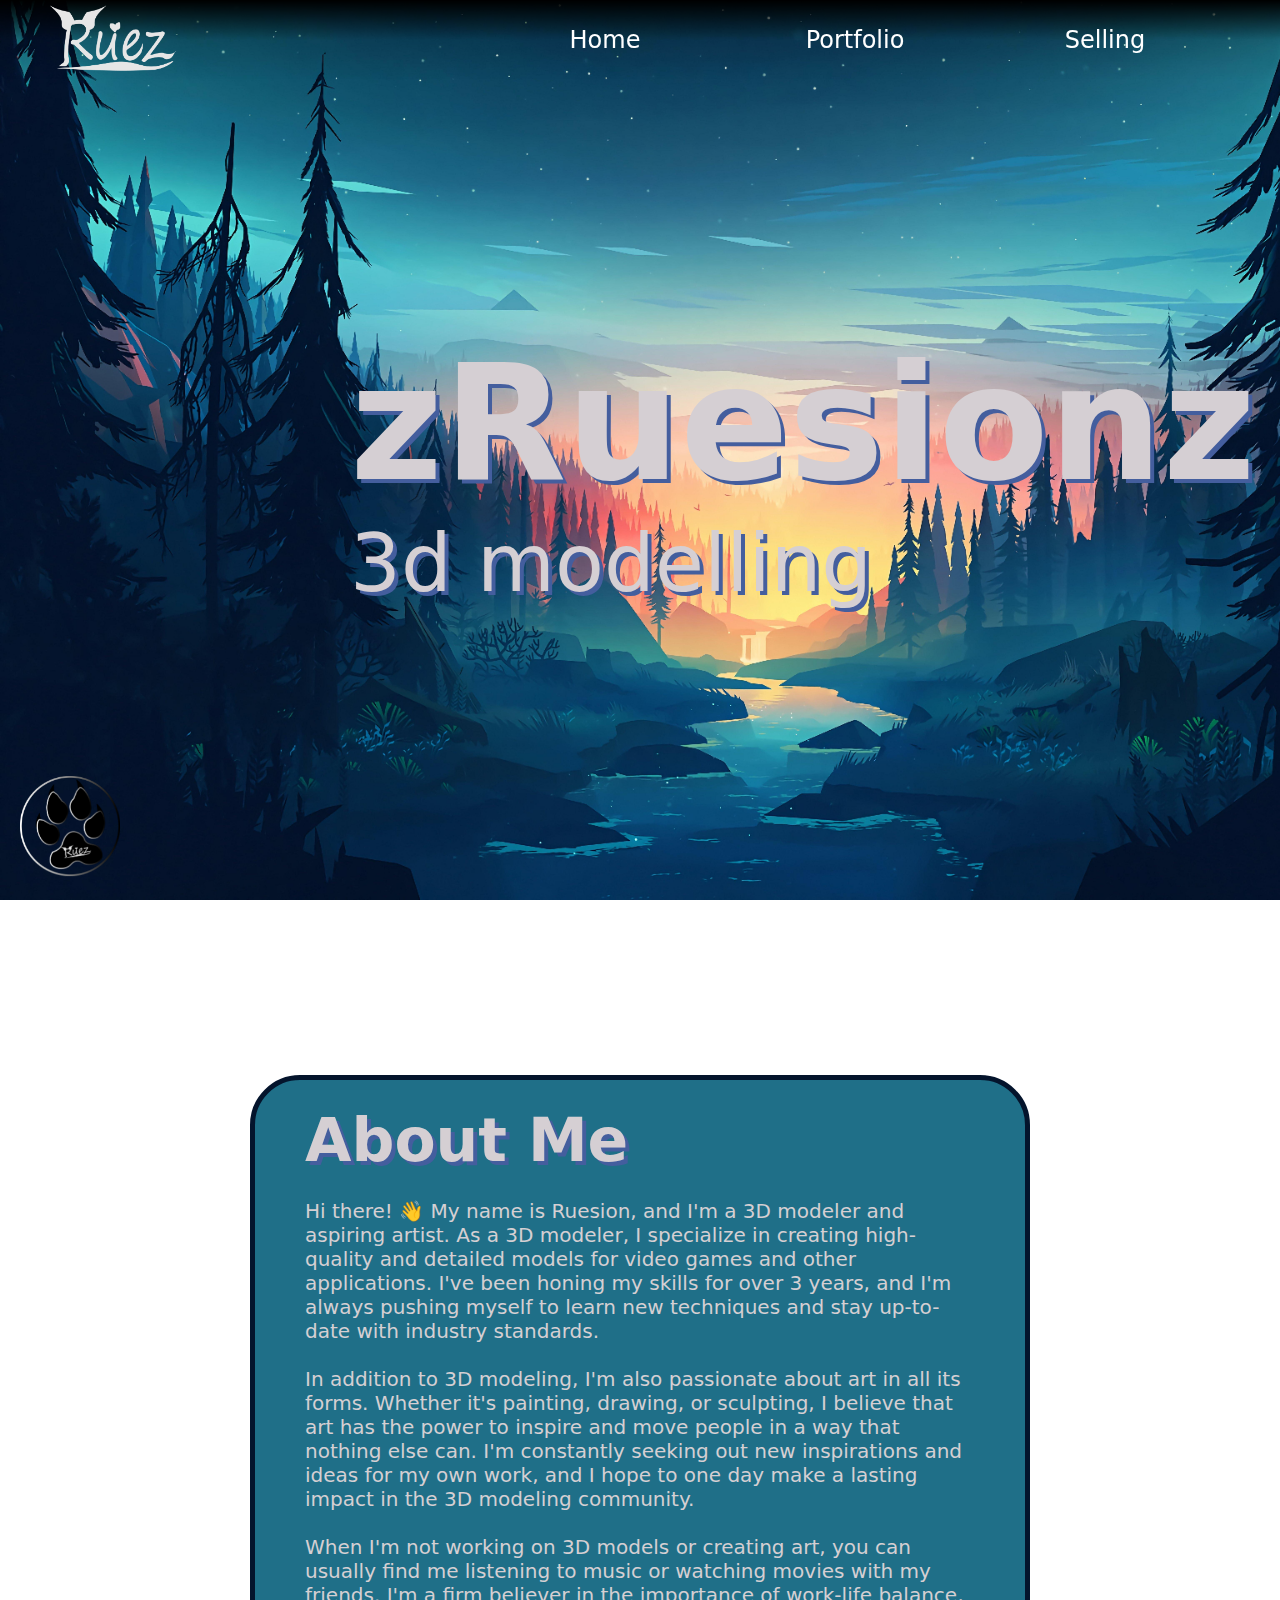
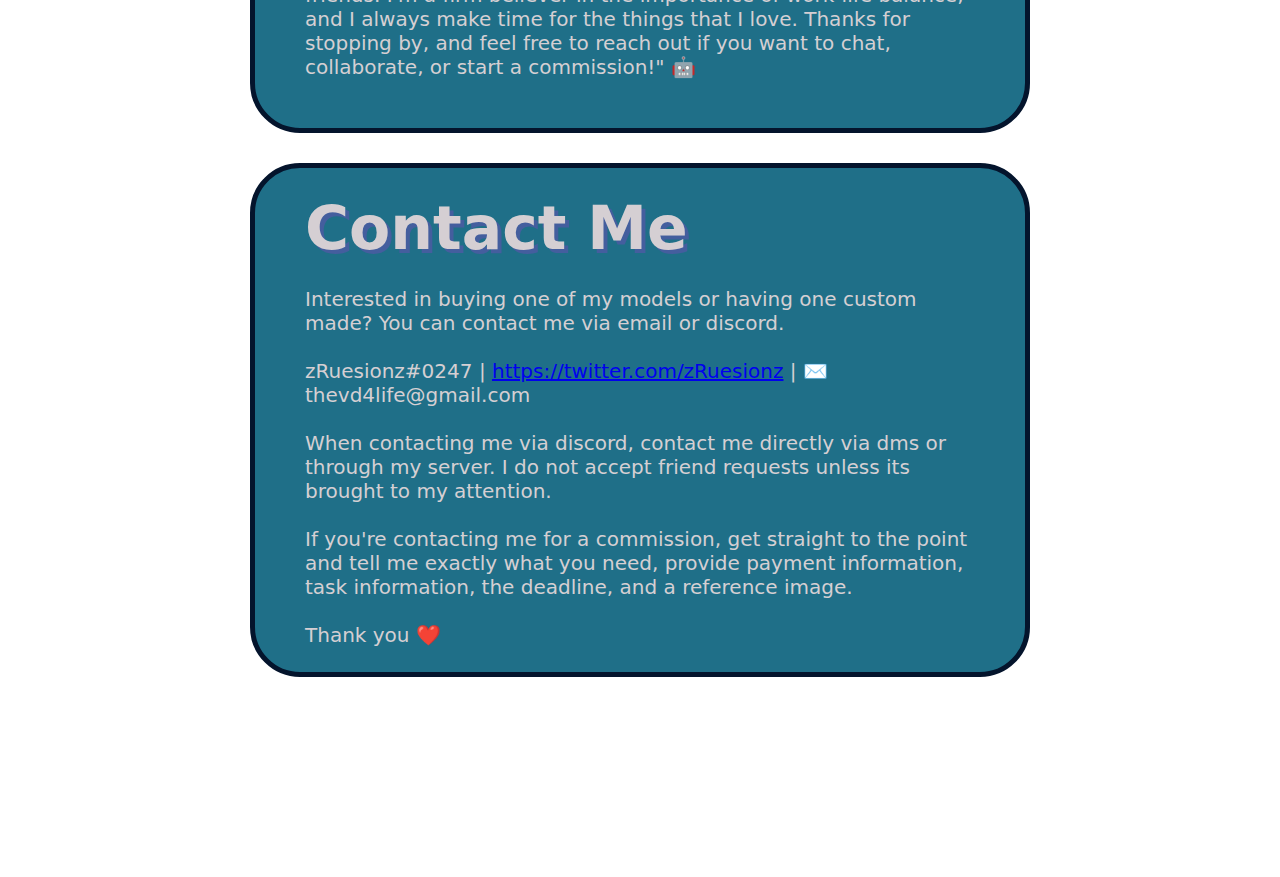
==== index.html @ 4e4c5685 "FIX ED IT" ====
<!DOCTYPE html>
<html lang="en">
<head>
    <meta charset="UTF-8">
    <meta http-equiv="X-UA-Compatible" content="IE=edge">
    <meta name="viewport" content="width=device-width, initial-scale=1.0">
    <title>Ruez Website</title>
    <link rel="stylesheet" href="styles.css">

</head>
<body>
    <nav class="navbar">
        <div class="navbar__container">
            <a href="/" id="navbar__logo"><img src="images/Ruez.png"></a>
            <ul class="navbar__menu">
                <li class="navbar__item">
                    <a href="/" class="navbar__links">
                        Home
                    </a>
                </li>
                <li class="navbar__item">
                    <a href="/portfolio.html" class="navbar__links">
                        Portfolio
                    </a>
                </li>
                <li class="navbar__item">
                    <a href="/forsale.html" class="navbar__links">
                        Selling
                    </a>
                </li>
            </ul>
        </div>
    </nav>
    <div class="image-container">
        <img src="images/RuezLogo.png" alt="Small Image">
    </div>

    <div class="nameTitle">
        <h1>
            zRuesionz
        </h1>
        <p>
            3d modelling
        </p>
    </div>
    <div class="button-down">
        <img src="images/down-arrow.svg" alt="" srcset="">
    </div>
    <div class="aboutMe">
        <p>
            <h2>About Me</h2><br>
            Hi there! 👋 My name is Ruesion, and I'm a 3D modeler and aspiring artist. As a 3D modeler, I specialize in creating high-quality and detailed models for video games and other applications. I've been honing my skills for over 3 years, and I'm always pushing myself to learn new techniques and stay up-to-date with industry standards.<br><br>
            
            In addition to 3D modeling, I'm also passionate about art in all its forms. Whether it's painting, drawing, or sculpting, I believe that art has the power to inspire and move people in a way that nothing else can. I'm constantly seeking out new inspirations and ideas for my own work, and I hope to one day make a lasting impact in the 3D modeling community.<br><br>
    
            When I'm not working on 3D models or creating art, you can usually find me listening to music or watching movies with my friends. I'm a firm believer in the importance of work-life balance, and I always make time for the things that I love. Thanks for stopping by, and feel free to reach out if you want to chat, collaborate, or start a commission!" 🤖<br><br>
        </p>
    </div>


    <div class="contactMe">
        <p>
            <h2>Contact Me</h2><br>
            Interested in buying one of my models or having one custom made? You can contact me via email or discord. 
            <br><br>
            zRuesionz#0247 
            |
            <a href="https://twitter.com/zRuesionz">https://twitter.com/zRuesionz</a>
            |
            ✉️thevd4life@gmail.com
            <br><br>
            When contacting me via discord, contact me directly via dms or through my server. 
            I do not accept friend requests unless its brought to my attention. <br><br>
            If you're contacting me for a commission, get straight to the point and tell me exactly what you need,
            provide payment information, task information, the deadline, and a reference image. <br><br>
            
            Thank you ❤️
        </p>
    </div>
    

</body>
</html>
---- styles.css ----
* {
    box-sizing: border-box;
    margin: 0;
    padding: 0;
    font-family: ;
    font-family:system-ui, -apple-system, BlinkMacSystemFont, 'Segoe UI', Roboto, Oxygen, Ubuntu, Cantarell, 'Open Sans', 'Helvetica Neue', sans-serif;
    
}

body{
    background-image: url("images/Background-Trees3.jpg");
    background-attachment: fixed;
    background-size: cover;
}

h2 {
    font-size: 60px;
    color: #d5cfd3;
    text-shadow: 4px 4px #445e9e;
}

.nameTitle {
    padding-top: 250px;
    padding-right: 100px;
    padding-left: 350px;
    font-size: 80px;
    text-align: left;
    color: #d5cfd3;
    text-shadow: 4px 4px #445e9e;
}

.aboutMe {
    font-size: 20px;
    text-align: left;
    color: #d5cfd3;

    background-color: #1F6F88;
    border: 5px solid #04142C;
    border-radius: 50px;

    padding-left: 50px;
    margin-left: 250px;

    padding-top: 25px;
    margin-top: px;

    padding-right: 50px;
    margin-right: 250px;

    padding-bottom: 25px;

}

.contactMe {
    padding-top: 30px;
    padding-right: 100px;
    padding-left: 350px;
    font-size: 20px;
    text-align: left;
    color: #d5cfd3;
    margin-bottom: 200px;

    background-color: #1F6F88;
    border: 5px solid #04142C;
    border-radius: 50px;

    padding-left: 50px;
    margin-left: 250px;

    padding-top: 25px;
    margin-top: 30px;

    padding-right: 50px;
    margin-right: 250px;

    padding-bottom: 25px;
}

.navbar {
    background-image: linear-gradient(to bottom, rgba(0,0,0,1), rgba(0,0,0,0.1), rgba(0,0,0,0));
    height: 80px;
    display: flex;
    justify-content: center;
    align-items: center;
    font-size: x-large;
    position: sticky;
    top: 0;
    z-index: 999;
}

.navbar__container {
    display: flex;
    justify-content: space-between;
    height: 80px;
    z-index: 1;
    width: 100%;
    max-width: 1300px;
    margin: 0 auto;
    padding: 0 50px;
}

#navbar__logo {
    scale: 7%;
    height: 12px;
    width: 0px;
}

.navbar__menu {
    display: flex;
    align-items: center;
    list-style: none;
    text-align: center;
}

.navbar__item {
    height: 80px;
    width: 250px;
    justify-content: center;
}


.navbar__item:hover {
    background:#596fa6;
    transition: all 0.5s ease;
}

.navbar__links {
    color: #ffffff;
    display: flex;
    align-items: center;
    justify-content: center;
    text-decoration: none;
    padding: 0 1rem;
    height: 100%;
}





.portfolio-grid-container {
    display: grid;
    grid-template-columns: repeat(2, 1fr);
    grid-gap: 20px;
    max-width: 1400px;
    margin: auto;
    padding-top: 50px;
}

.portfolio-grid-item img {
    width: 100%;
    height: auto;
    display: block;
    margin: 0 auto;
    border: 2px solid black;
    transition: transform 0.3s ease-in-out;

}

.portfolio-grid-item:hover img {
    transform: scale(1.1);
}






.sale-grid-container {
    display: grid;
    grid-template-columns: repeat(2, 1fr);
    grid-gap: 20px;
    max-width: 1400px;
    margin: auto;
    padding-top: 50px;
}

.sale-grid-item {
    position: relative;
    color: white;
}

.sale-grid-item img {
    width: 100%;
    height: auto;
    display: block;
    margin: 0 auto;
    border: 2px solid black;
}

.price-txt {
    color: white;
    font-size: 40px;
    position: absolute;
    padding-left: 10px;
    text-align: left;
}

.price-txt-overlay {
    position: absolute;
    top: 0;
    bottom: 0;
    left: 0;
    right: 0;
    height: 100%;
    width: 100%;
    opacity: 0;
    transition: .3s ease;

    font-size: 100px;
    text-shadow: 2px 2px #000000;
}

.sale-grid-item:hover .price-txt-overlay {
    opacity: 1;
}

.sale-hover-guide-txt {
    font-size: 100px;
    text-align: center;
    color: #d5cfd3;

    padding-left: 50px;
    margin-left: 250px;

    padding-top: 25px;
    margin-top: px;

    padding-right: 50px;
    margin-right: 250px;

    padding-bottom: 25px;

}




/* The mini logo in the corner */
.image-container {
    position: fixed;
    bottom: 20px;
    left: 20px;
    z-index: 99;
}
  
.image-container img {
    width: 100px; 
    height: auto;

}




.button-down {
    position: relative;
    padding: 5px;
    padding-top: 400px;
    margin: 30px auto;
    height: 50px;
    width: 50px;
    border-radius: 50%;
    transition: all 0.2s linear;
    scale: 10%;
}

.button-down:hover {
    transform: translate3d(0, 250px, 0);
}
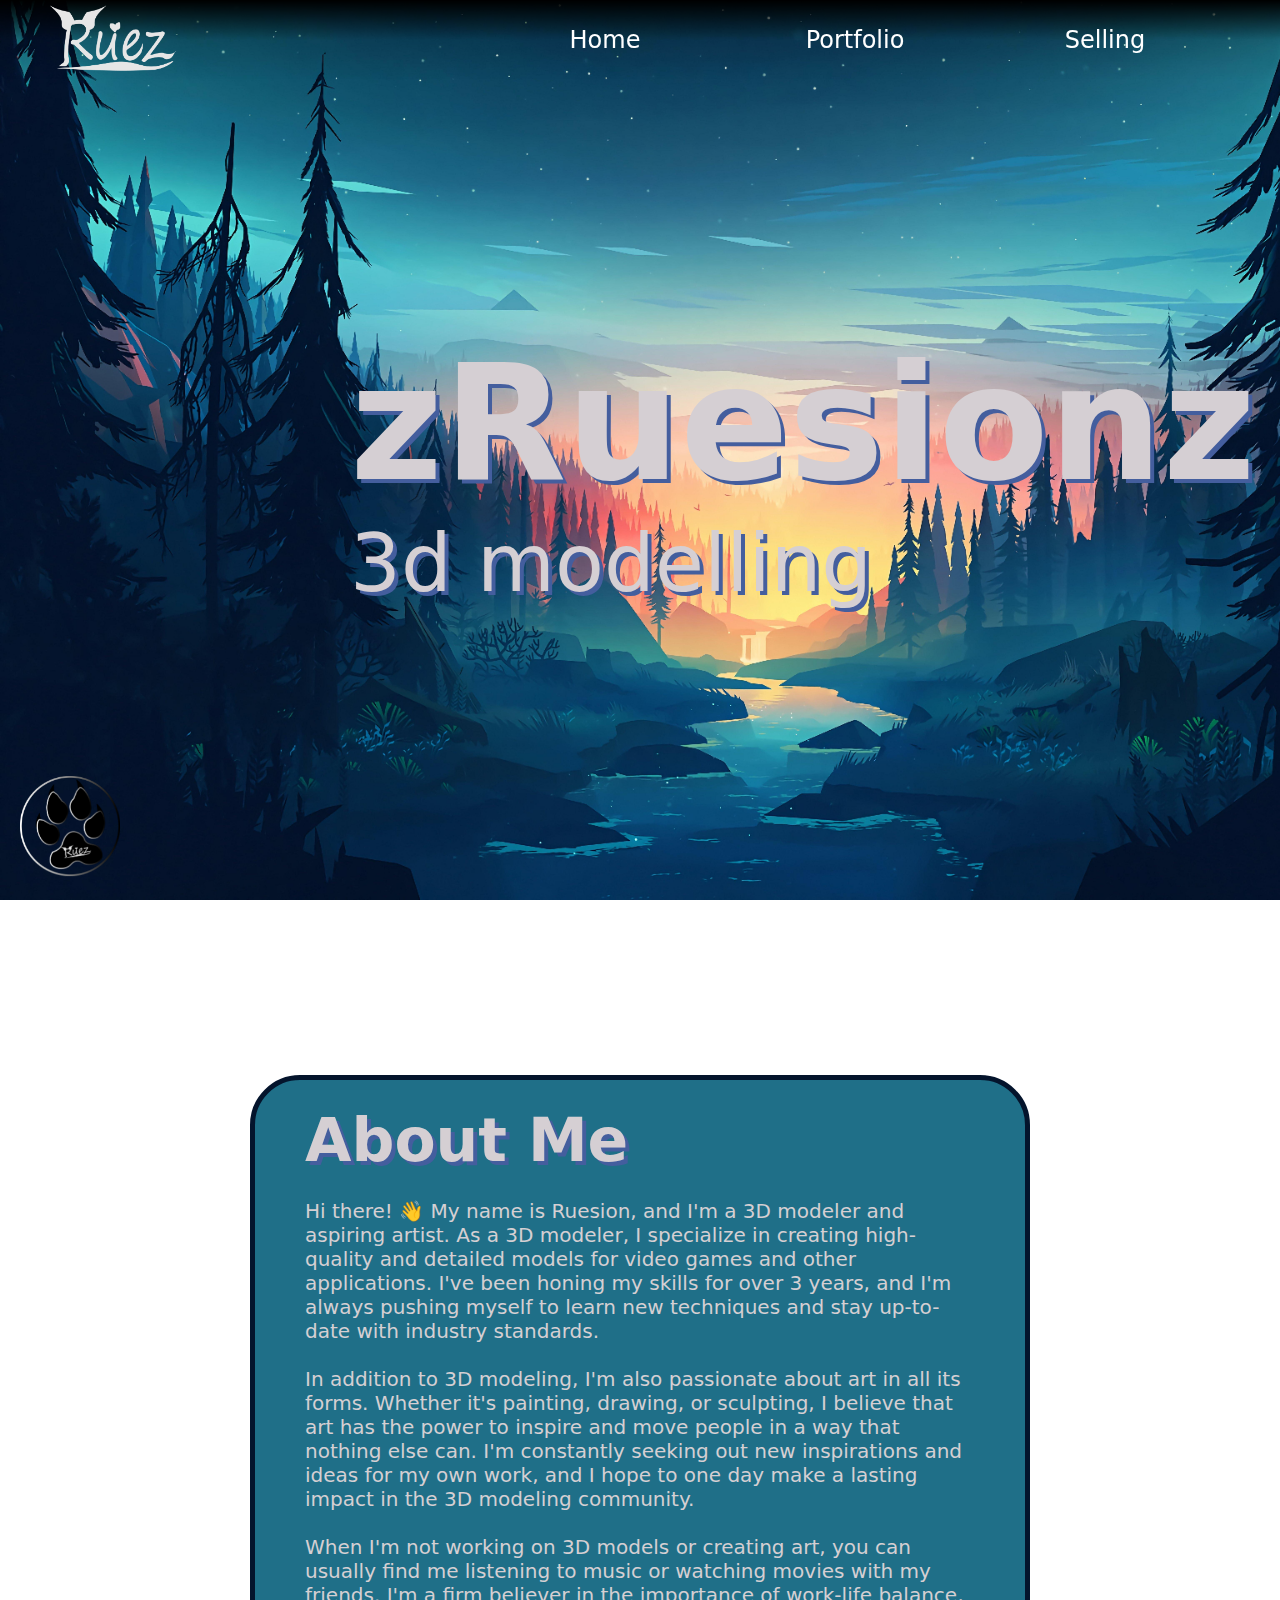
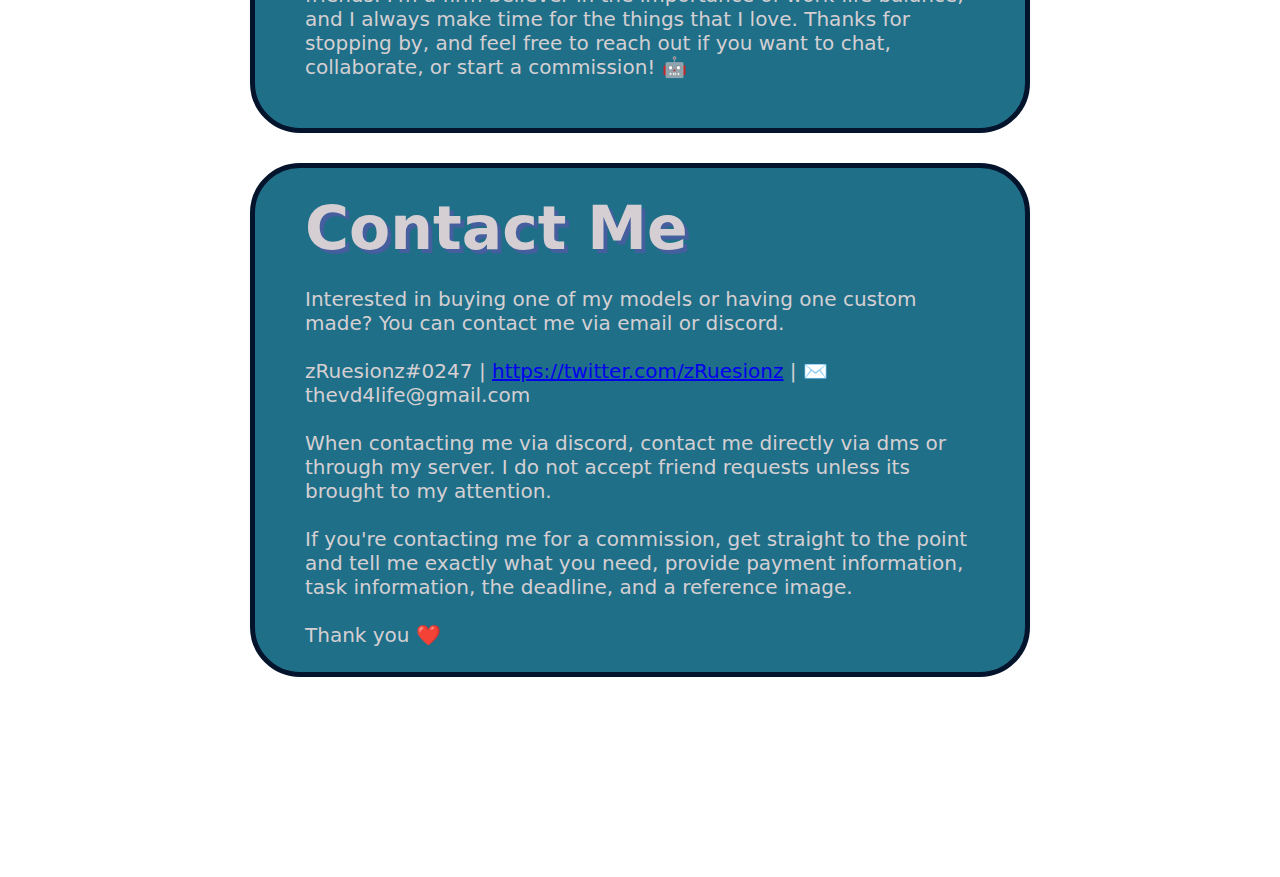
==== commit c429dfe3: "Update index.html" ====
--- a/index.html
+++ b/index.html
@@ -53,7 +53,7 @@
             
             In addition to 3D modeling, I'm also passionate about art in all its forms. Whether it's painting, drawing, or sculpting, I believe that art has the power to inspire and move people in a way that nothing else can. I'm constantly seeking out new inspirations and ideas for my own work, and I hope to one day make a lasting impact in the 3D modeling community.<br><br>
     
-            When I'm not working on 3D models or creating art, you can usually find me listening to music or watching movies with my friends. I'm a firm believer in the importance of work-life balance, and I always make time for the things that I love. Thanks for stopping by, and feel free to reach out if you want to chat, collaborate, or start a commission!" 🤖<br><br>
+            When I'm not working on 3D models or creating art, you can usually find me listening to music or watching movies with my friends. I'm a firm believer in the importance of work-life balance, and I always make time for the things that I love. Thanks for stopping by, and feel free to reach out if you want to chat, collaborate, or start a commission! 🤖<br><br>
         </p>
     </div>
 
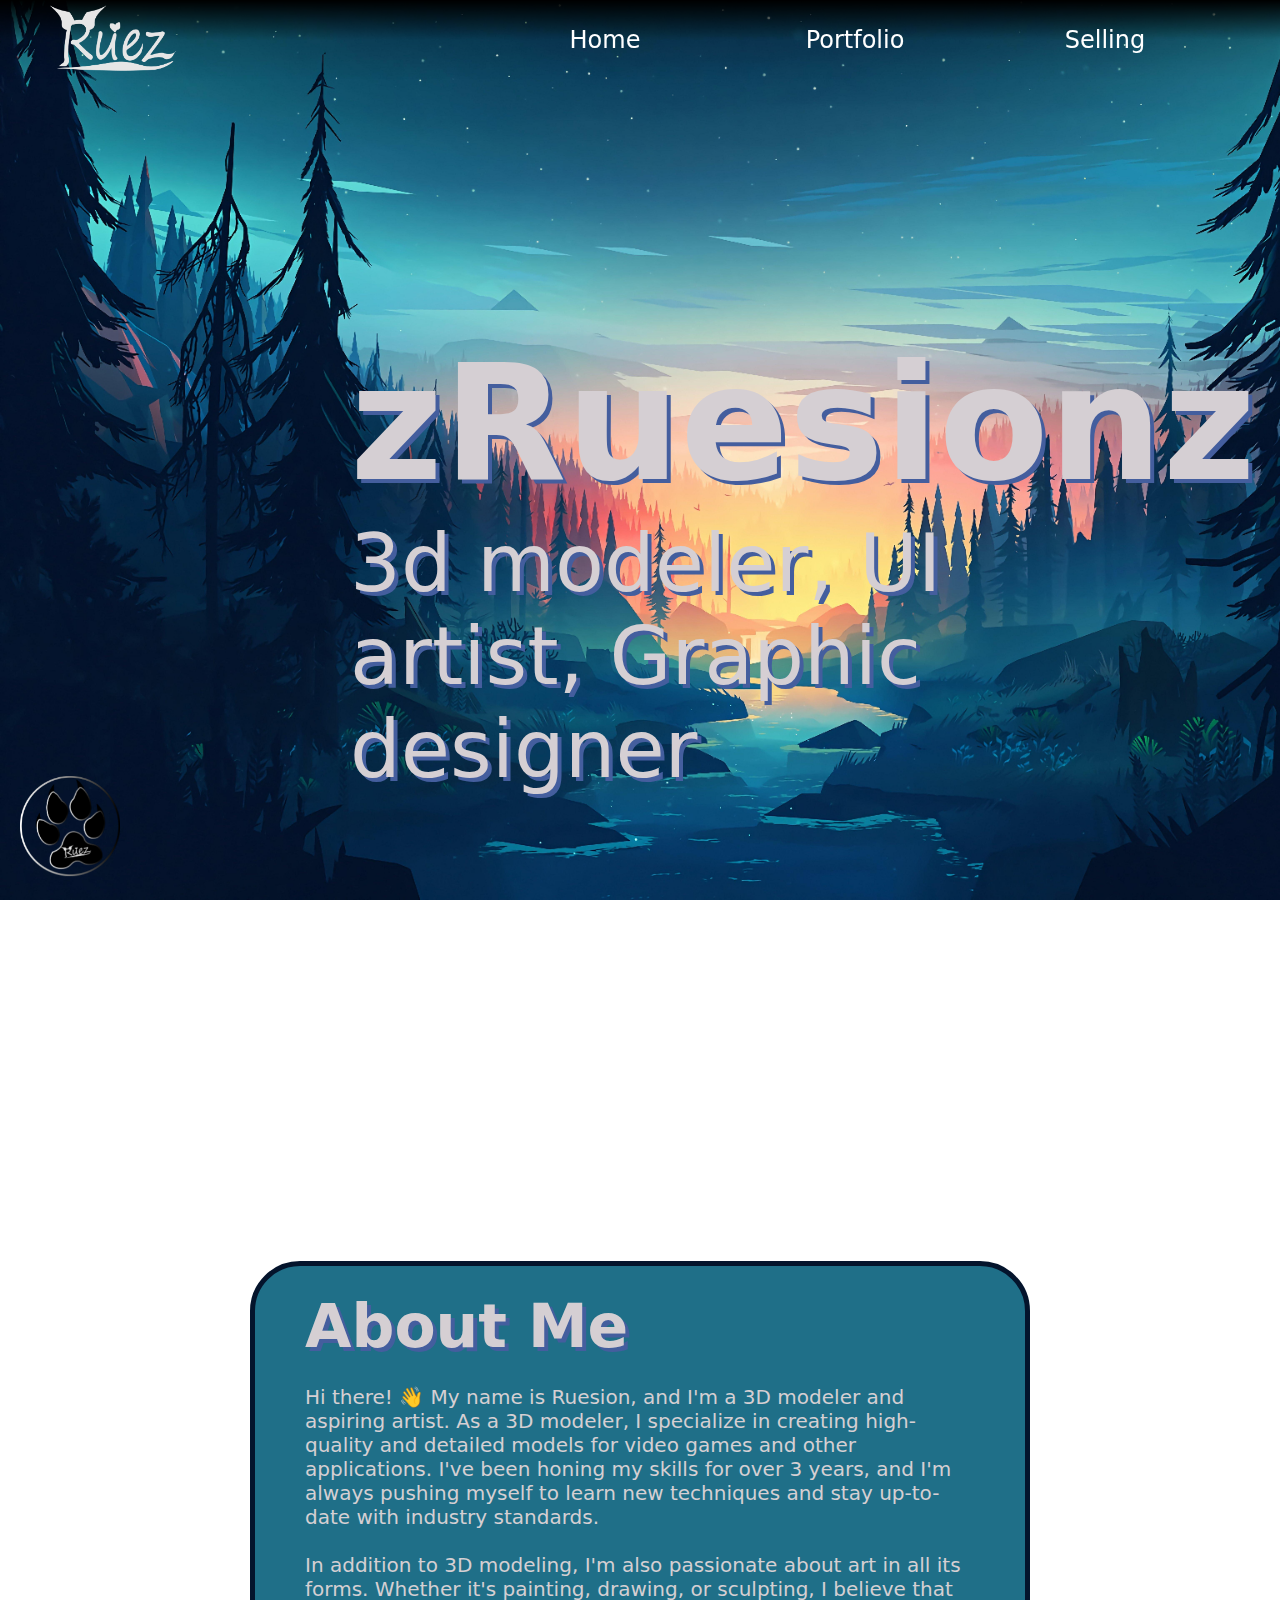
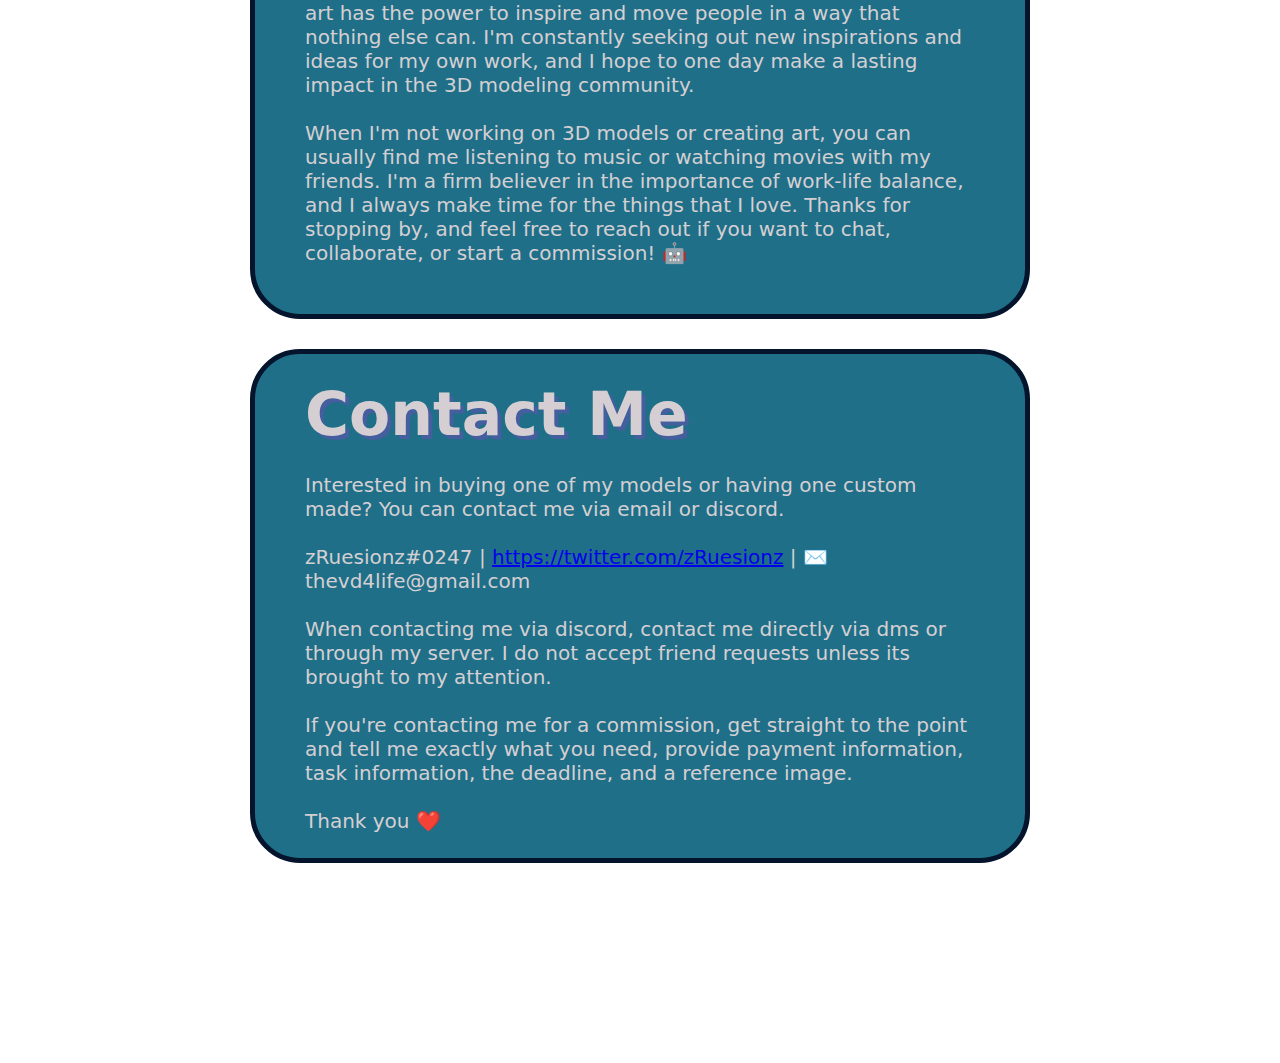
==== commit c6632b7a: "Merge branch 'main' of https://github.com/deepforce123/deepforce123.github.io" ====
--- a/index.html
+++ b/index.html
@@ -40,7 +40,7 @@
             zRuesionz
         </h1>
         <p>
-            3d modelling
+            3d modeler, UI artist, Graphic designer
         </p>
     </div>
     <div class="button-down">
@@ -67,7 +67,7 @@
             |
             <a href="https://twitter.com/zRuesionz">https://twitter.com/zRuesionz</a>
             |
-            ✉️thevd4life@gmail.com
+            ✉️  thevd4life@gmail.com
             <br><br>
             When contacting me via discord, contact me directly via dms or through my server. 
             I do not accept friend requests unless its brought to my attention. <br><br>
@@ -80,4 +80,4 @@
     
 
 </body>
-</html>
+</html>--- a/styles.css
+++ b/styles.css
@@ -217,6 +217,24 @@
 
 .sale-hover-guide-txt {
     font-size: 100px;
+    text-align: center;
+    color: #d5cfd3;
+
+    padding-left: 50px;
+    margin-left: 250px;
+
+    padding-top: 25px;
+    margin-top: px;
+
+    padding-right: 50px;
+    margin-right: 250px;
+
+    padding-bottom: 25px;
+
+}
+
+.sale-offsale-guide-txt {
+    font-size: 40px;
     text-align: center;
     color: #d5cfd3;
 
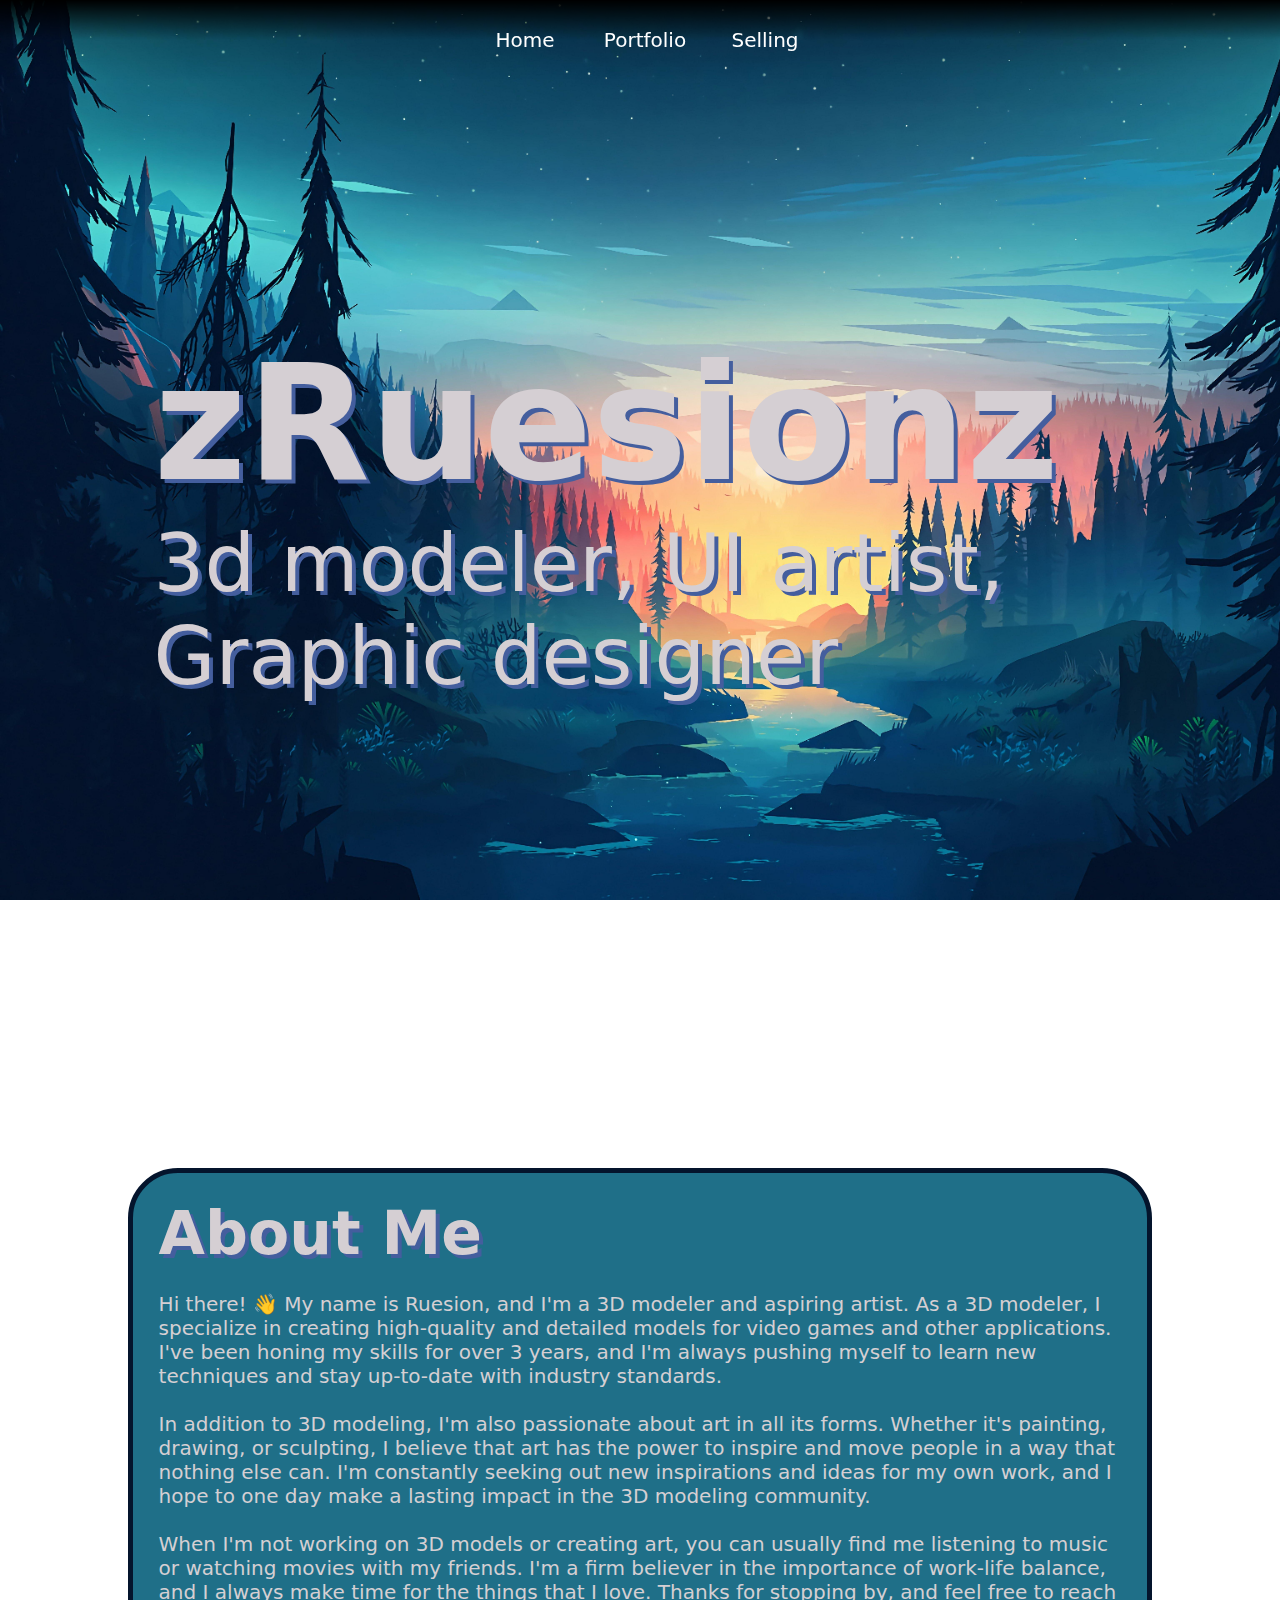
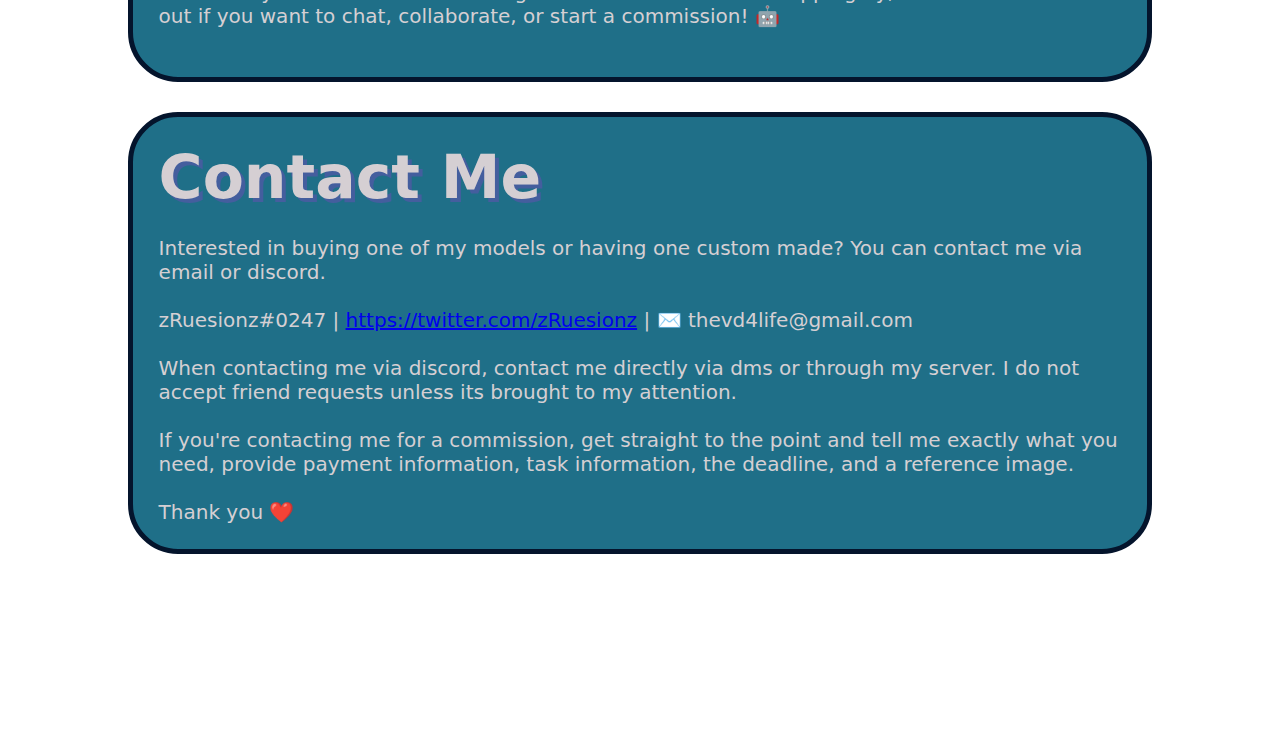
==== commit c4f473b7: "More steps for mobile use" ====
--- a/index.html
+++ b/index.html
@@ -6,12 +6,12 @@
     <meta name="viewport" content="width=device-width, initial-scale=1.0">
     <title>Ruez Website</title>
     <link rel="stylesheet" href="styles.css">
-
+    <link rel="shortcut icon" type="image/x-icon" href="images/favicon.ico" />
 </head>
 <body>
     <nav class="navbar">
         <div class="navbar__container">
-            <a href="/" id="navbar__logo"><img src="images/Ruez.png"></a>
+            <a href="/" id="navbar__logo" class="navbar__logo"><img src="images/Ruez.png"></a>
             <ul class="navbar__menu">
                 <li class="navbar__item">
                     <a href="/" class="navbar__links">
--- a/styles.css
+++ b/styles.css
@@ -2,7 +2,7 @@
     box-sizing: border-box;
     margin: 0;
     padding: 0;
-    font-family: ;
+
     font-family:system-ui, -apple-system, BlinkMacSystemFont, 'Segoe UI', Roboto, Oxygen, Ubuntu, Cantarell, 'Open Sans', 'Helvetica Neue', sans-serif;
     
 }
@@ -27,6 +27,12 @@
     text-align: left;
     color: #d5cfd3;
     text-shadow: 4px 4px #445e9e;
+
+    padding-left: 2%;
+    margin-left: 10%;
+
+    padding-right: 2%;
+    margin-right: 10%;
 }
 
 .aboutMe {
@@ -38,23 +44,20 @@
     border: 5px solid #04142C;
     border-radius: 50px;
 
-    padding-left: 50px;
-    margin-left: 250px;
+    padding-left: 2%;
+    margin-left: 10%;
+
+    padding-right: 2%;
+    margin-right: 10%;
 
     padding-top: 25px;
-    margin-top: px;
-
-    padding-right: 50px;
-    margin-right: 250px;
+    margin-top: 30px;
 
     padding-bottom: 25px;
-
 }
 
 .contactMe {
-    padding-top: 30px;
-    padding-right: 100px;
-    padding-left: 350px;
+
     font-size: 20px;
     text-align: left;
     color: #d5cfd3;
@@ -64,17 +67,46 @@
     border: 5px solid #04142C;
     border-radius: 50px;
 
-    padding-left: 50px;
-    margin-left: 250px;
+    padding-left: 2%;
+    margin-left: 10%;
+
+    padding-right: 2%;
+    margin-right: 10%;
 
     padding-top: 25px;
     margin-top: 30px;
 
-    padding-right: 50px;
-    margin-right: 250px;
-
     padding-bottom: 25px;
 }
+
+@media (max-width: 1000px) {
+    .aboutMe,
+    .contactMe {
+        font-size: 10px;
+    }
+    .contactMe h2,
+    .aboutMe h2 {
+        font-size: 20px;
+    }
+    .nameTitle {
+        font-size: 40px;
+    }
+}
+
+@media (max-width: 800px) {
+    .aboutMe,
+    .contactMe {
+        font-size: 6px;
+    }
+    .contactMe h2,
+    .aboutMe h2 {
+        font-size: 16px;
+    }
+    .nameTitle {
+        font-size: 30px;
+    }
+}
+
 
 .navbar {
     background-image: linear-gradient(to bottom, rgba(0,0,0,1), rgba(0,0,0,0.1), rgba(0,0,0,0));
@@ -99,11 +131,12 @@
     padding: 0 50px;
 }
 
-#navbar__logo {
+.navbar__logo {
     scale: 7%;
     height: 12px;
-    width: 0px;
-}
+    width: 10px;
+}
+
 
 .navbar__menu {
     display: flex;
@@ -112,12 +145,30 @@
     text-align: center;
 }
 
+
 .navbar__item {
     height: 80px;
     width: 250px;
     justify-content: center;
 }
-
+@media (max-width: 1300px) {
+    .navbar__logo {
+        visibility: hidden;
+    }
+    .navbar__item {
+        width: 120px;
+        font-size: 20px;
+    }
+    .navbar__menu {
+        display: flex;
+        align-items: center;
+        list-style: none;
+        text-align: center;
+    }
+    .navbar__container{
+        justify-content: center;
+    }
+  }
 
 .navbar__item:hover {
     background:#596fa6;
@@ -144,8 +195,20 @@
     grid-gap: 20px;
     max-width: 1400px;
     margin: auto;
-    padding-top: 50px;
-}
+    padding-top: 5%;
+    padding-left: 5%;
+    padding-right: 5%;
+}
+
+@media (max-width: 1300px) {
+    .portfolio-grid-container {
+        grid-template-columns: repeat(1, 1fr);
+        padding-top: 5%;
+        padding-left: 25%;
+        padding-right: 25%;
+    }
+}
+
 
 .portfolio-grid-item img {
     width: 100%;
@@ -172,7 +235,18 @@
     grid-gap: 20px;
     max-width: 1400px;
     margin: auto;
-    padding-top: 50px;
+    padding-top: 5%;
+    padding-left: 5%;
+    padding-right: 5%;
+}
+
+@media (max-width: 1300px) {
+    .sale-grid-container {
+        grid-template-columns: repeat(1, 1fr);
+        padding-top: 5%;
+        padding-left: 25%;
+        padding-right: 25%;
+    }
 }
 
 .sale-grid-item {
@@ -248,9 +322,25 @@
     margin-right: 250px;
 
     padding-bottom: 25px;
-
-}
-
+}
+
+@media (max-width: 1000px) {
+    .sale-offsale-guide-txt {
+        font-size: 20px;
+    }
+    .sale-hover-guide-txt {
+        font-size: 40px;
+    }
+}
+
+@media (max-width: 800px) {
+    .sale-offsale-guide-txt {
+        font-size: 10px;
+    }
+    .sale-hover-guide-txt {
+        font-size: 20px;
+    }
+}
 
 
 
@@ -260,15 +350,20 @@
     bottom: 20px;
     left: 20px;
     z-index: 99;
+    max-width: 100px;
 }
   
 .image-container img {
-    width: 100px; 
+    width: 100px;
     height: auto;
-
-}
-
-
+    max-width: 100%;
+}
+
+@media (max-width: 1300px) {
+    .image-container {
+        visibility: hidden;
+    }
+}
 
 
 .button-down {
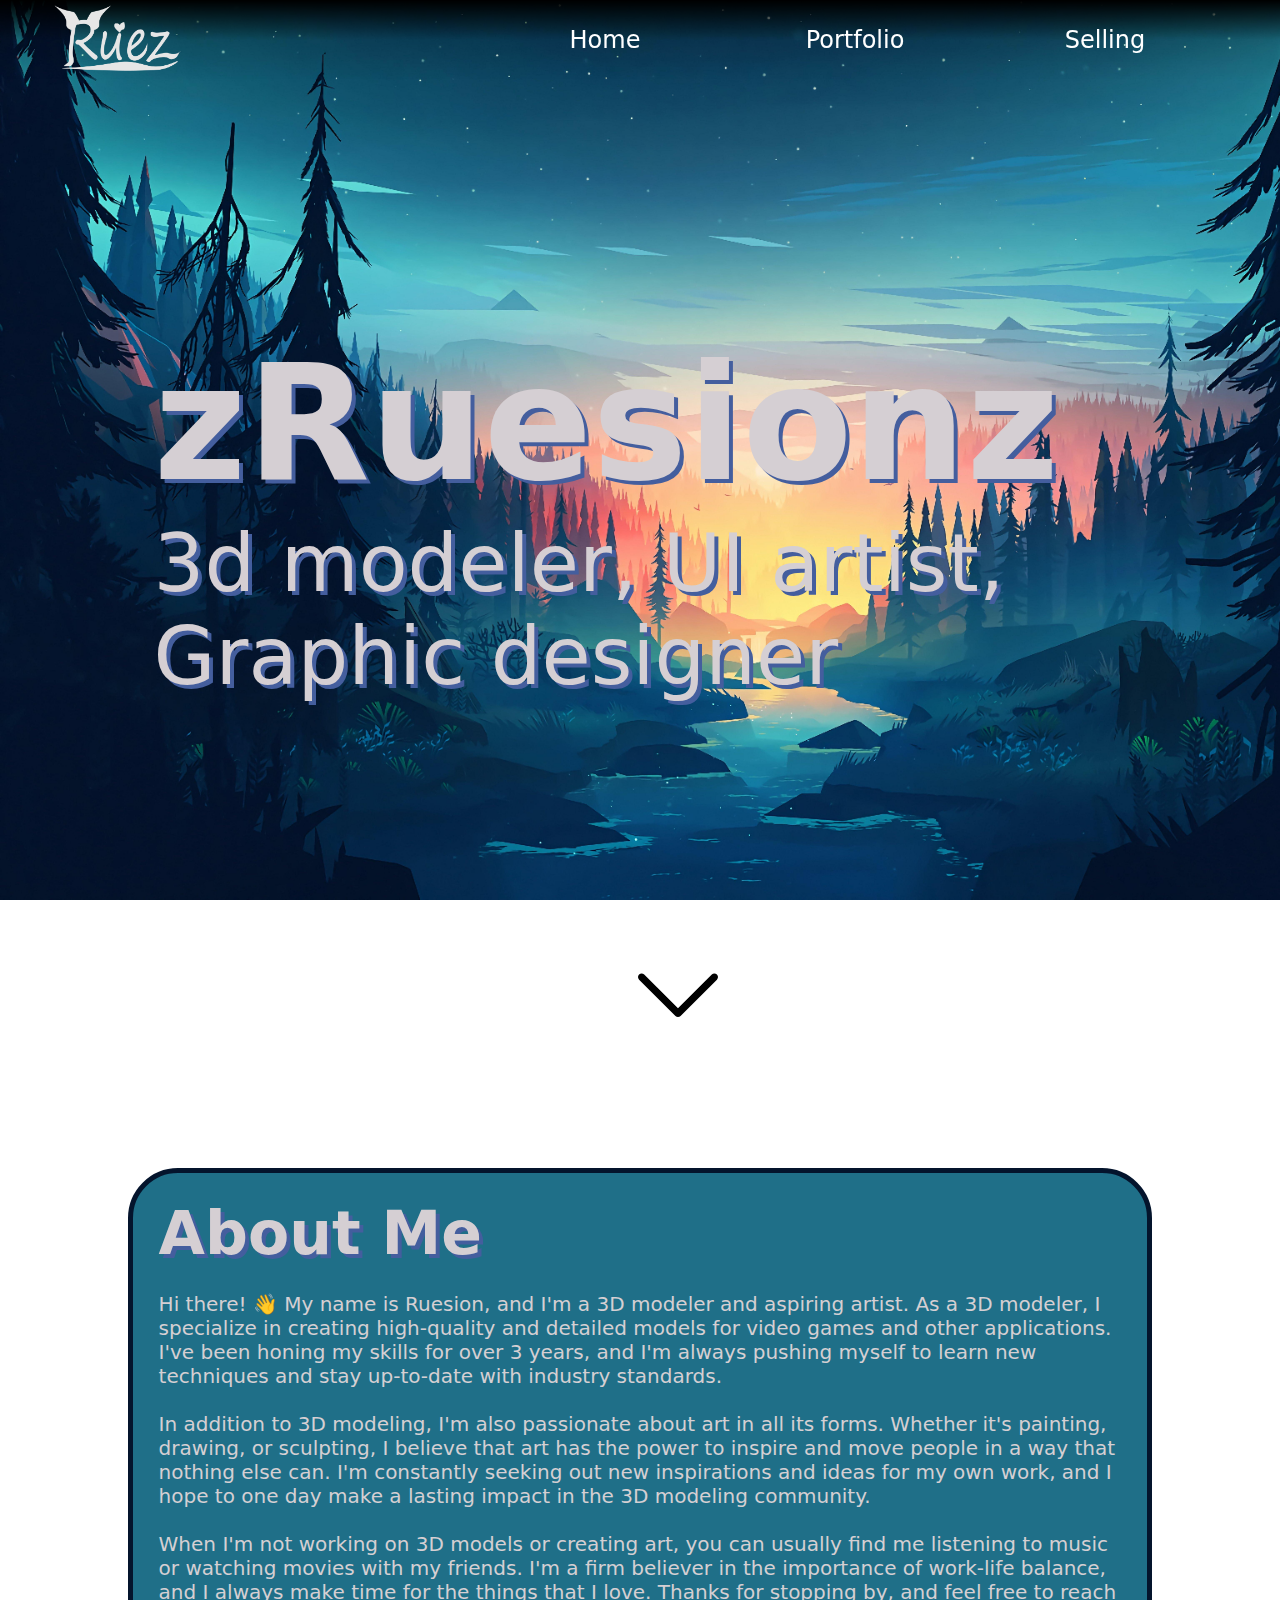
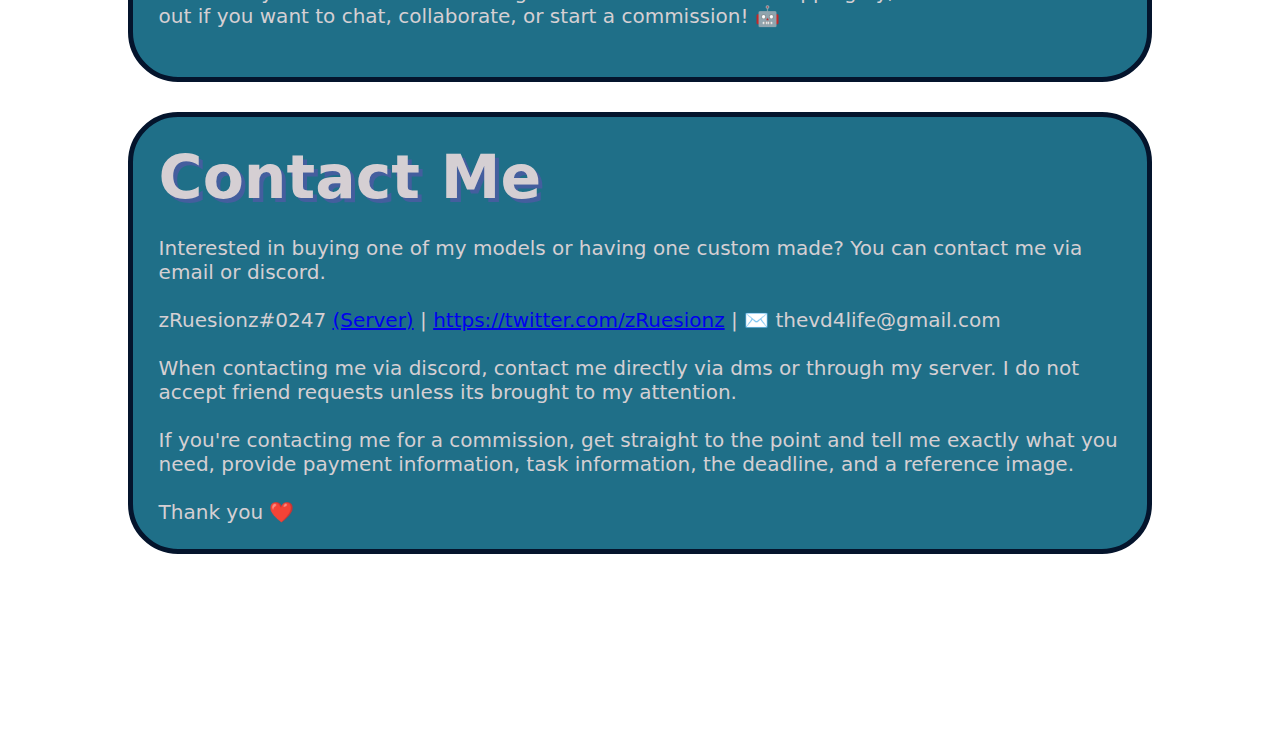
==== commit e2e9a425: "Added discord link" ====
--- a/index.html
+++ b/index.html
@@ -63,7 +63,7 @@
             <h2>Contact Me</h2><br>
             Interested in buying one of my models or having one custom made? You can contact me via email or discord. 
             <br><br>
-            zRuesionz#0247 
+            zRuesionz#0247 <a href="https://discord.gg/gcYD5fDc4D">(Server)</a>
             |
             <a href="https://twitter.com/zRuesionz">https://twitter.com/zRuesionz</a>
             |
@@ -80,4 +80,4 @@
     
 
 </body>
-</html>+</html>
--- a/styles.css
+++ b/styles.css
@@ -18,6 +18,7 @@
     color: #d5cfd3;
     text-shadow: 4px 4px #445e9e;
 }
+
 
 .nameTitle {
     padding-top: 250px;
@@ -87,9 +88,11 @@
     .contactMe h2,
     .aboutMe h2 {
         font-size: 20px;
+        text-shadow: 1px 1px #445e9e;
     }
     .nameTitle {
         font-size: 40px;
+        padding-top: 0px;
     }
 }
 
@@ -104,6 +107,7 @@
     }
     .nameTitle {
         font-size: 30px;
+        text-shadow: 1.2px 1.2px #445e9e;
     }
 }
 
@@ -151,13 +155,15 @@
     width: 250px;
     justify-content: center;
 }
-@media (max-width: 1300px) {
+
+@media (max-width: 1000px) {
     .navbar__logo {
         visibility: hidden;
     }
     .navbar__item {
         width: 120px;
-        font-size: 20px;
+        font-size: 10px;
+        height: 20px;
     }
     .navbar__menu {
         display: flex;
@@ -167,6 +173,9 @@
     }
     .navbar__container{
         justify-content: center;
+    }
+    .navbar {
+        height: 30px;
     }
   }
 
@@ -217,7 +226,6 @@
     margin: 0 auto;
     border: 2px solid black;
     transition: transform 0.3s ease-in-out;
-
 }
 
 .portfolio-grid-item:hover img {
@@ -285,6 +293,13 @@
     text-shadow: 2px 2px #000000;
 }
 
+@media (max-width: 1000px) {
+    .price-txt {
+        font-size: 20px;
+        text-shadow: 1px 1px #000000;
+    }
+}
+
 .sale-grid-item:hover .price-txt-overlay {
     opacity: 1;
 }
@@ -294,15 +309,7 @@
     text-align: center;
     color: #d5cfd3;
 
-    padding-left: 50px;
-    margin-left: 250px;
-
-    padding-top: 25px;
-    margin-top: px;
-
-    padding-right: 50px;
-    margin-right: 250px;
-
+    padding: 5% 0;
     padding-bottom: 25px;
 
 }
@@ -312,24 +319,25 @@
     text-align: center;
     color: #d5cfd3;
 
-    padding-left: 50px;
-    margin-left: 250px;
-
-    padding-top: 25px;
-    margin-top: px;
-
-    padding-right: 50px;
-    margin-right: 250px;
+
 
     padding-bottom: 25px;
 }
 
-@media (max-width: 1000px) {
+.sale-offsale-guide-txt,
+.sale-hover-guide-txt {
+    text-shadow: 2px 2px #000000;
+}
+
+
+@media (max-width: 1200px) {
     .sale-offsale-guide-txt {
         font-size: 20px;
+        text-shadow: 1px 1px #000000;
     }
     .sale-hover-guide-txt {
         font-size: 40px;
+        text-shadow: 1px 1px #000000;
     }
 }
 
@@ -382,4 +390,20 @@
     transform: translate3d(0, 250px, 0);
 }
 
-
+@media (max-width: 1000px) {
+    .aboutMe,
+    .contactMe {
+        font-size: 10px;
+    }
+    .contactMe h2,
+    .aboutMe h2 {
+        font-size: 20px;
+    }
+    .nameTitle {
+        font-size: 40px;
+    }
+    .button-down {
+        visibility: hidden;
+        padding-top: 0px;
+    }
+}
